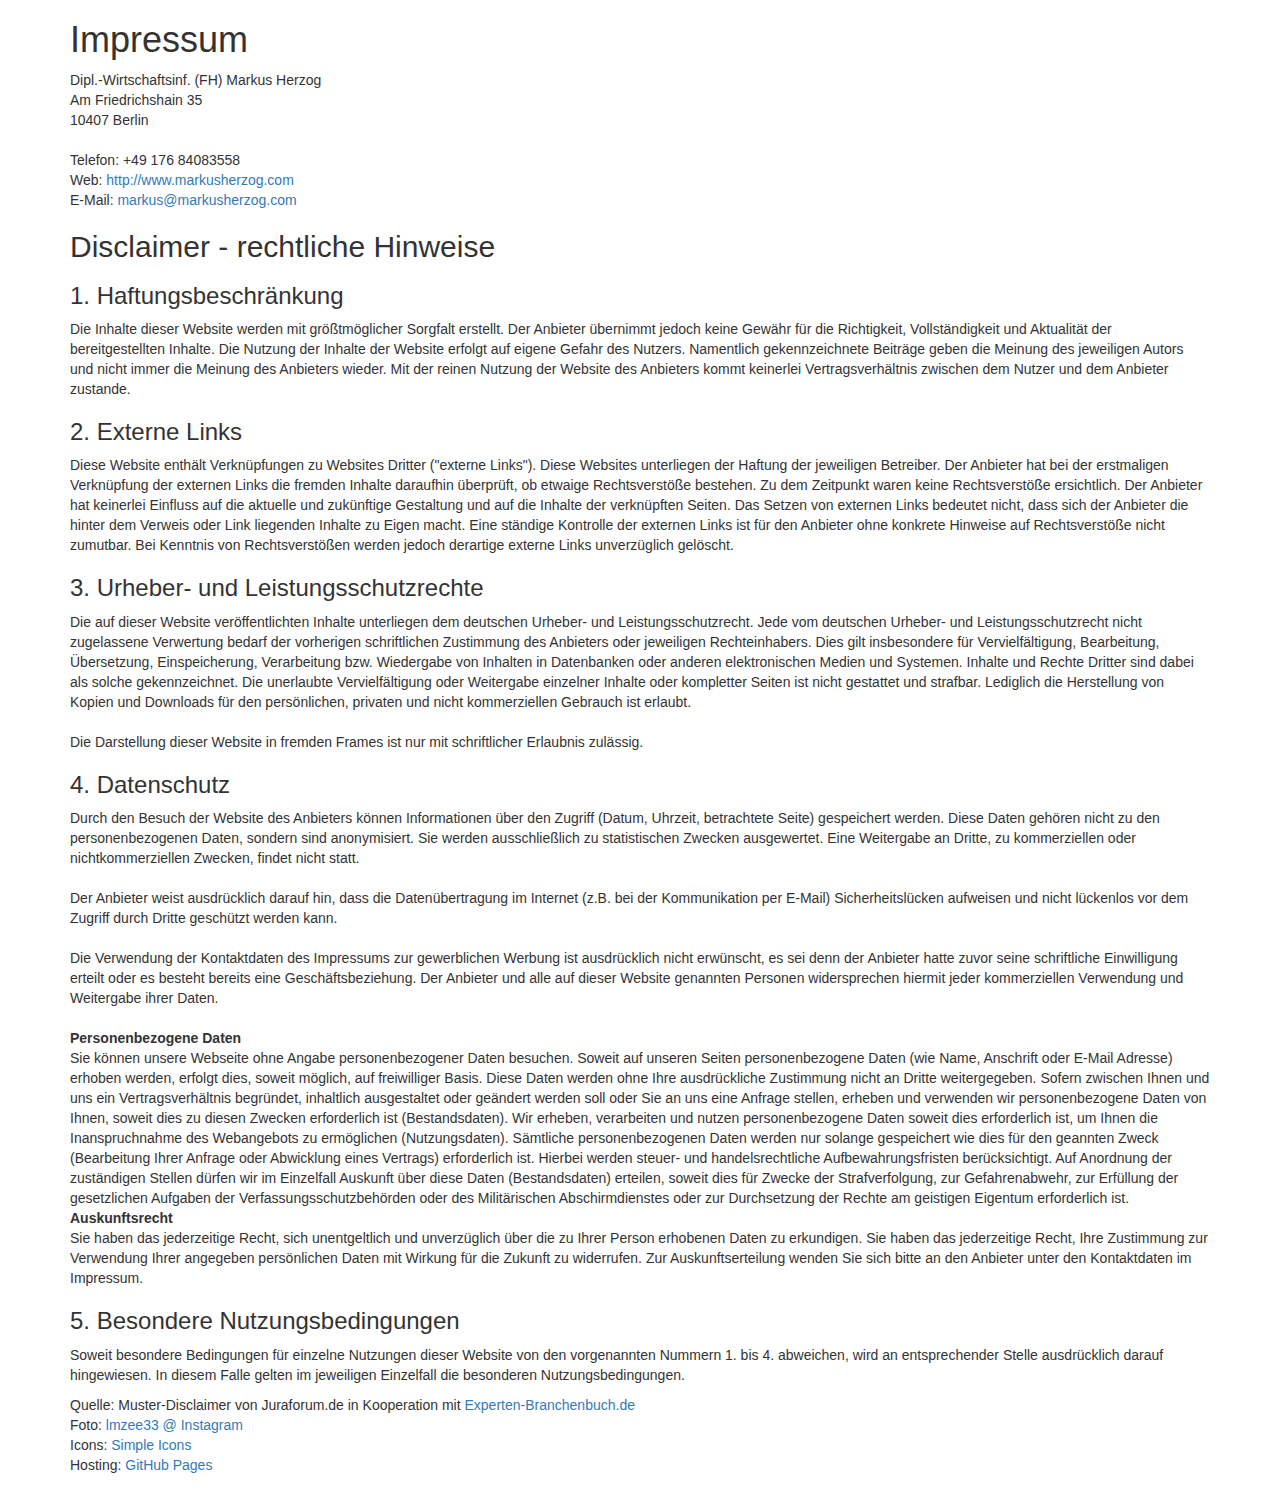
==== impressum/index.html @ 681e7101 "close tags properly, noindex impressum" ====
<!DOCTYPE html>
<html lang="de">
    <head>
        <meta charset="utf-8" />
        <title>Java and Ruby Freelancer in Berlin / Impressum</title>
        <link rel="stylesheet" href="http://maxcdn.bootstrapcdn.com/bootstrap/3.2.0/css/bootstrap.min.css" />
        <link rel="stylesheet" href="stylesheet.css" />
        <link rel="canonical" href="http://www.markusherzog.com/impressum.html" />
        <link rel="icon" href="favicon.ico" />
        <meta name="robots" content="noindex" />
    </head>
    <body>
        <div id="main" class="container">
            <h1>Impressum</h1>
            <address>
                Dipl.-Wirtschaftsinf. (FH) Markus Herzog</br>
                Am Friedrichshain 35<br>
                10407 Berlin<br/>
                <br/>
                Telefon: +49 176 84083558<br/>
                Web: <a href="http://www.markusherzog.com">http://www.markusherzog.com</a><br/>
                E-Mail: <a href="mailto:markus@markusherzog.com">markus@markusherzog.com</a><br/>
            </address>

            <h2>Disclaimer - rechtliche Hinweise</h2>
            <h3>1. Haftungsbeschränkung</h3>
            Die Inhalte dieser Website werden mit größtmöglicher Sorgfalt erstellt. Der Anbieter übernimmt jedoch keine Gewähr für die Richtigkeit, Vollständigkeit und Aktualität der bereitgestellten Inhalte. Die Nutzung der Inhalte der Website erfolgt auf eigene Gefahr des Nutzers. Namentlich gekennzeichnete Beiträge geben die Meinung des jeweiligen Autors und nicht immer die Meinung des Anbieters wieder. Mit der reinen Nutzung der Website des Anbieters kommt keinerlei Vertragsverhältnis zwischen dem Nutzer und dem Anbieter zustande.

            <h3>2. Externe Links</h3>
            Diese Website enthält Verknüpfungen zu Websites Dritter ("externe Links"). Diese Websites unterliegen der Haftung der jeweiligen Betreiber. Der Anbieter hat bei der erstmaligen Verknüpfung der externen Links die fremden Inhalte daraufhin überprüft, ob etwaige Rechtsverstöße bestehen. Zu dem Zeitpunkt waren keine Rechtsverstöße ersichtlich. Der Anbieter hat keinerlei Einfluss auf die aktuelle und zukünftige Gestaltung und auf die Inhalte der verknüpften Seiten. Das Setzen von externen Links bedeutet nicht, dass sich der Anbieter die hinter dem Verweis oder Link liegenden Inhalte zu Eigen macht. Eine ständige Kontrolle der externen Links ist für den Anbieter ohne konkrete Hinweise auf Rechtsverstöße nicht zumutbar. Bei Kenntnis von Rechtsverstößen werden jedoch derartige externe Links unverzüglich gelöscht.

            <h3>3. Urheber- und Leistungsschutzrechte</h3>
            Die auf dieser Website veröffentlichten Inhalte unterliegen dem deutschen Urheber- und Leistungsschutzrecht. Jede vom deutschen Urheber- und Leistungsschutzrecht nicht zugelassene Verwertung bedarf der vorherigen schriftlichen Zustimmung des Anbieters oder jeweiligen Rechteinhabers. Dies gilt insbesondere für Vervielfältigung, Bearbeitung, Übersetzung, Einspeicherung, Verarbeitung bzw. Wiedergabe von Inhalten in Datenbanken oder anderen elektronischen Medien und Systemen. Inhalte und Rechte Dritter sind dabei als solche gekennzeichnet. Die unerlaubte Vervielfältigung oder Weitergabe einzelner Inhalte oder kompletter Seiten ist nicht gestattet und strafbar. Lediglich die Herstellung von Kopien und Downloads für den persönlichen, privaten und nicht kommerziellen Gebrauch ist erlaubt.<br><br>Die Darstellung dieser Website in fremden Frames ist nur mit schriftlicher Erlaubnis zulässig.

            <h3>4. Datenschutz</h3>
            Durch den Besuch der Website des Anbieters können Informationen über den Zugriff (Datum, Uhrzeit, betrachtete Seite) gespeichert werden. Diese Daten gehören nicht zu den personenbezogenen Daten, sondern sind anonymisiert. Sie werden ausschließlich zu statistischen Zwecken ausgewertet. Eine Weitergabe an Dritte, zu kommerziellen oder nichtkommerziellen Zwecken, findet nicht statt.<br><br>Der Anbieter weist ausdrücklich darauf hin, dass die Datenübertragung im Internet (z.B. bei der Kommunikation per E-Mail) Sicherheitslücken aufweisen und nicht lückenlos vor dem Zugriff durch Dritte geschützt werden kann.<br><br>Die Verwendung der Kontaktdaten des Impressums zur gewerblichen Werbung ist ausdrücklich nicht erwünscht, es sei denn der Anbieter hatte zuvor seine schriftliche Einwilligung erteilt oder es besteht bereits eine Geschäftsbeziehung. Der Anbieter und alle auf dieser Website genannten Personen widersprechen hiermit jeder kommerziellen Verwendung und Weitergabe ihrer Daten.<br><br><strong>Personenbezogene Daten</strong><br>Sie können unsere Webseite ohne Angabe personenbezogener Daten besuchen. Soweit auf unseren Seiten personenbezogene Daten (wie Name, Anschrift oder E-Mail Adresse) erhoben werden, erfolgt dies, soweit möglich, auf freiwilliger Basis. Diese Daten werden ohne Ihre ausdrückliche Zustimmung nicht an Dritte weitergegeben. Sofern zwischen Ihnen und uns ein Vertragsverhältnis begründet, inhaltlich ausgestaltet oder geändert werden soll oder Sie an uns eine Anfrage stellen, erheben und verwenden wir personenbezogene Daten von Ihnen, soweit dies zu diesen Zwecken erforderlich ist (Bestandsdaten). Wir erheben, verarbeiten und nutzen personenbezogene Daten soweit dies erforderlich ist, um Ihnen die Inanspruchnahme des Webangebots zu ermöglichen (Nutzungsdaten). Sämtliche personenbezogenen Daten werden nur solange gespeichert wie dies für den geannten Zweck (Bearbeitung Ihrer Anfrage oder Abwicklung eines Vertrags) erforderlich ist. Hierbei werden steuer- und handelsrechtliche Aufbewahrungsfristen berücksichtigt. Auf Anordnung der zuständigen Stellen dürfen wir im Einzelfall Auskunft über diese Daten (Bestandsdaten) erteilen, soweit dies für Zwecke der Strafverfolgung, zur Gefahrenabwehr, zur Erfüllung der gesetzlichen Aufgaben der Verfassungsschutzbehörden oder des Militärischen Abschirmdienstes oder zur Durchsetzung der Rechte am geistigen Eigentum erforderlich ist.<p><strong>Auskunftsrecht</strong><br>Sie haben das jederzeitige Recht, sich unentgeltlich und unverzüglich über die zu Ihrer Person erhobenen Daten zu erkundigen. Sie haben das jederzeitige Recht, Ihre Zustimmung zur Verwendung Ihrer angegeben persönlichen Daten mit Wirkung für die Zukunft zu widerrufen. Zur Auskunftserteilung wenden Sie sich bitte an den Anbieter unter den Kontaktdaten im Impressum.</p>

            <h3>5. Besondere Nutzungsbedingungen</h3>
            <p>Soweit besondere Bedingungen für einzelne Nutzungen dieser Website von den vorgenannten Nummern 1. bis 4. abweichen, wird an entsprechender Stelle ausdrücklich darauf hingewiesen. In diesem Falle gelten im jeweiligen Einzelfall die besonderen Nutzungsbedingungen.</p>

            Quelle: Muster-Disclaimer von Juraforum.de in Kooperation mit <a href="http://www.experten-branchenbuch.de" title="Rechtsanwälte">Experten-Branchenbuch.de</a><br/>
            Foto: <a href="http://instagram.com/lmzee33" target="_blank">lmzee33 @ Instagram</a><br/>
            Icons: <a href="http://simpleicons.org" target="_blank">Simple Icons</a><br/>
            Hosting: <a href="http://pages.github.com" target="_blank">GitHub Pages</a><br/>
            <br/>
        </div>
    </body>
</html>
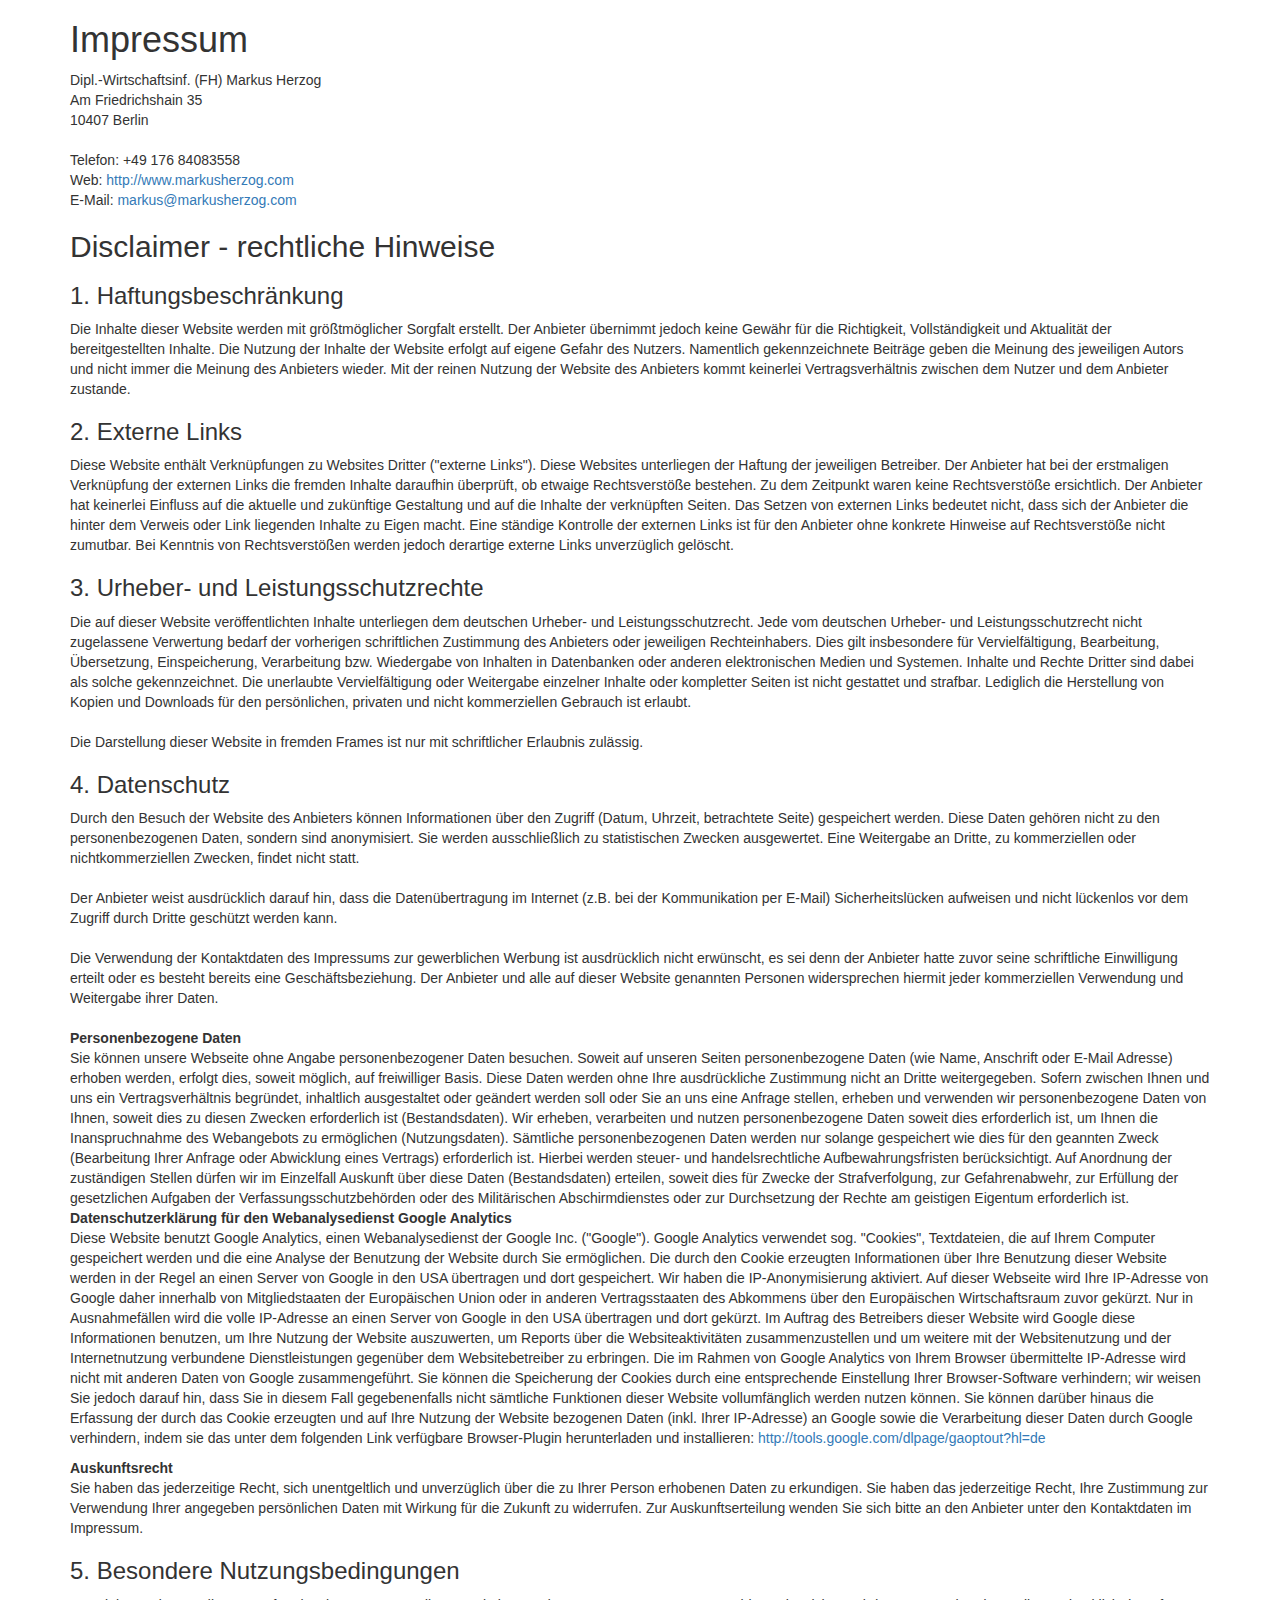
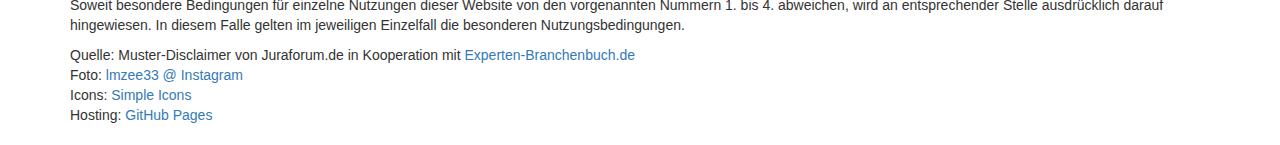
==== commit bf449bba: "add Google Analytics; add list of projects for downloading" ====
--- a/impressum/index.html
+++ b/impressum/index.html
@@ -1,13 +1,30 @@
 <!DOCTYPE html>
 <html lang="de">
     <head>
-        <meta charset="utf-8" />
+        <meta charset="utf-8">
         <title>Java and Ruby Freelancer in Berlin / Impressum</title>
-        <link rel="stylesheet" href="http://maxcdn.bootstrapcdn.com/bootstrap/3.2.0/css/bootstrap.min.css" />
-        <link rel="stylesheet" href="stylesheet.css" />
+        <link rel="stylesheet" href="http://maxcdn.bootstrapcdn.com/bootstrap/3.2.0/css/bootstrap.min.css">
+        <link rel="stylesheet" href="stylesheet.css">
         <link rel="canonical" href="http://www.markusherzog.com/impressum.html" />
-        <link rel="icon" href="favicon.ico" />
-        <meta name="robots" content="noindex" />
+        <link rel="icon" href="favicon.ico">
+        <script>
+            (function(i,s,o,g,r,a,m){i['GoogleAnalyticsObject']=r;i[r]=i[r]||function(){
+            (i[r].q=i[r].q||[]).push(arguments)},i[r].l=1*new Date();a=s.createElement(o),
+            m=s.getElementsByTagName(o)[0];a.async=1;a.src=g;m.parentNode.insertBefore(a,m)
+            })(window,document,'script','//www.google-analytics.com/analytics.js','ga');
+
+            ga('create', 'UA-55647617-1', 'auto');
+            ga('send', 'pageview');
+        </script>
+        <script type="text/javascript">
+            var trackOutboundLink = function(url) {
+                ga('send', 'event', 'outbound', 'click', url, {'hitCallback':
+                    function () {
+                        document.location = url;
+                    }
+                });
+            }
+        </script>
     </head>
     <body>
         <div id="main" class="container">
@@ -19,7 +36,7 @@
                 <br/>
                 Telefon: +49 176 84083558<br/>
                 Web: <a href="http://www.markusherzog.com">http://www.markusherzog.com</a><br/>
-                E-Mail: <a href="mailto:markus@markusherzog.com">markus@markusherzog.com</a><br/>
+                E-Mail: <a href="mailto:markus@markusherzog.com" onclick="trackOutboundLink('mailto:markus@markusherzog.com'); return false;">markus@markusherzog.com</a><br/>
             </address>
 
             <h2>Disclaimer - rechtliche Hinweise</h2>
@@ -30,19 +47,33 @@
             Diese Website enthält Verknüpfungen zu Websites Dritter ("externe Links"). Diese Websites unterliegen der Haftung der jeweiligen Betreiber. Der Anbieter hat bei der erstmaligen Verknüpfung der externen Links die fremden Inhalte daraufhin überprüft, ob etwaige Rechtsverstöße bestehen. Zu dem Zeitpunkt waren keine Rechtsverstöße ersichtlich. Der Anbieter hat keinerlei Einfluss auf die aktuelle und zukünftige Gestaltung und auf die Inhalte der verknüpften Seiten. Das Setzen von externen Links bedeutet nicht, dass sich der Anbieter die hinter dem Verweis oder Link liegenden Inhalte zu Eigen macht. Eine ständige Kontrolle der externen Links ist für den Anbieter ohne konkrete Hinweise auf Rechtsverstöße nicht zumutbar. Bei Kenntnis von Rechtsverstößen werden jedoch derartige externe Links unverzüglich gelöscht.
 
             <h3>3. Urheber- und Leistungsschutzrechte</h3>
-            Die auf dieser Website veröffentlichten Inhalte unterliegen dem deutschen Urheber- und Leistungsschutzrecht. Jede vom deutschen Urheber- und Leistungsschutzrecht nicht zugelassene Verwertung bedarf der vorherigen schriftlichen Zustimmung des Anbieters oder jeweiligen Rechteinhabers. Dies gilt insbesondere für Vervielfältigung, Bearbeitung, Übersetzung, Einspeicherung, Verarbeitung bzw. Wiedergabe von Inhalten in Datenbanken oder anderen elektronischen Medien und Systemen. Inhalte und Rechte Dritter sind dabei als solche gekennzeichnet. Die unerlaubte Vervielfältigung oder Weitergabe einzelner Inhalte oder kompletter Seiten ist nicht gestattet und strafbar. Lediglich die Herstellung von Kopien und Downloads für den persönlichen, privaten und nicht kommerziellen Gebrauch ist erlaubt.<br><br>Die Darstellung dieser Website in fremden Frames ist nur mit schriftlicher Erlaubnis zulässig.
+            Die auf dieser Website veröffentlichten Inhalte unterliegen dem deutschen Urheber- und Leistungsschutzrecht. Jede vom deutschen Urheber- und Leistungsschutzrecht nicht zugelassene Verwertung bedarf der vorherigen schriftlichen Zustimmung des Anbieters oder jeweiligen Rechteinhabers. Dies gilt insbesondere für Vervielfältigung, Bearbeitung, Übersetzung, Einspeicherung, Verarbeitung bzw. Wiedergabe von Inhalten in Datenbanken oder anderen elektronischen Medien und Systemen. Inhalte und Rechte Dritter sind dabei als solche gekennzeichnet. Die unerlaubte Vervielfältigung oder Weitergabe einzelner Inhalte oder kompletter Seiten ist nicht gestattet und strafbar. Lediglich die Herstellung von Kopien und Downloads für den persönlichen, privaten und nicht kommerziellen Gebrauch ist erlaubt.<br><br>
+
+            Die Darstellung dieser Website in fremden Frames ist nur mit schriftlicher Erlaubnis zulässig.
 
             <h3>4. Datenschutz</h3>
-            Durch den Besuch der Website des Anbieters können Informationen über den Zugriff (Datum, Uhrzeit, betrachtete Seite) gespeichert werden. Diese Daten gehören nicht zu den personenbezogenen Daten, sondern sind anonymisiert. Sie werden ausschließlich zu statistischen Zwecken ausgewertet. Eine Weitergabe an Dritte, zu kommerziellen oder nichtkommerziellen Zwecken, findet nicht statt.<br><br>Der Anbieter weist ausdrücklich darauf hin, dass die Datenübertragung im Internet (z.B. bei der Kommunikation per E-Mail) Sicherheitslücken aufweisen und nicht lückenlos vor dem Zugriff durch Dritte geschützt werden kann.<br><br>Die Verwendung der Kontaktdaten des Impressums zur gewerblichen Werbung ist ausdrücklich nicht erwünscht, es sei denn der Anbieter hatte zuvor seine schriftliche Einwilligung erteilt oder es besteht bereits eine Geschäftsbeziehung. Der Anbieter und alle auf dieser Website genannten Personen widersprechen hiermit jeder kommerziellen Verwendung und Weitergabe ihrer Daten.<br><br><strong>Personenbezogene Daten</strong><br>Sie können unsere Webseite ohne Angabe personenbezogener Daten besuchen. Soweit auf unseren Seiten personenbezogene Daten (wie Name, Anschrift oder E-Mail Adresse) erhoben werden, erfolgt dies, soweit möglich, auf freiwilliger Basis. Diese Daten werden ohne Ihre ausdrückliche Zustimmung nicht an Dritte weitergegeben. Sofern zwischen Ihnen und uns ein Vertragsverhältnis begründet, inhaltlich ausgestaltet oder geändert werden soll oder Sie an uns eine Anfrage stellen, erheben und verwenden wir personenbezogene Daten von Ihnen, soweit dies zu diesen Zwecken erforderlich ist (Bestandsdaten). Wir erheben, verarbeiten und nutzen personenbezogene Daten soweit dies erforderlich ist, um Ihnen die Inanspruchnahme des Webangebots zu ermöglichen (Nutzungsdaten). Sämtliche personenbezogenen Daten werden nur solange gespeichert wie dies für den geannten Zweck (Bearbeitung Ihrer Anfrage oder Abwicklung eines Vertrags) erforderlich ist. Hierbei werden steuer- und handelsrechtliche Aufbewahrungsfristen berücksichtigt. Auf Anordnung der zuständigen Stellen dürfen wir im Einzelfall Auskunft über diese Daten (Bestandsdaten) erteilen, soweit dies für Zwecke der Strafverfolgung, zur Gefahrenabwehr, zur Erfüllung der gesetzlichen Aufgaben der Verfassungsschutzbehörden oder des Militärischen Abschirmdienstes oder zur Durchsetzung der Rechte am geistigen Eigentum erforderlich ist.<p><strong>Auskunftsrecht</strong><br>Sie haben das jederzeitige Recht, sich unentgeltlich und unverzüglich über die zu Ihrer Person erhobenen Daten zu erkundigen. Sie haben das jederzeitige Recht, Ihre Zustimmung zur Verwendung Ihrer angegeben persönlichen Daten mit Wirkung für die Zukunft zu widerrufen. Zur Auskunftserteilung wenden Sie sich bitte an den Anbieter unter den Kontaktdaten im Impressum.</p>
+            Durch den Besuch der Website des Anbieters können Informationen über den Zugriff (Datum, Uhrzeit, betrachtete Seite) gespeichert werden. Diese Daten gehören nicht zu den personenbezogenen Daten, sondern sind anonymisiert. Sie werden ausschließlich zu statistischen Zwecken ausgewertet. Eine Weitergabe an Dritte, zu kommerziellen oder nichtkommerziellen Zwecken, findet nicht statt.<br><br>
+
+            Der Anbieter weist ausdrücklich darauf hin, dass die Datenübertragung im Internet (z.B. bei der Kommunikation per E-Mail) Sicherheitslücken aufweisen und nicht lückenlos vor dem Zugriff durch Dritte geschützt werden kann.<br><br>
+
+            Die Verwendung der Kontaktdaten des Impressums zur gewerblichen Werbung ist ausdrücklich nicht erwünscht, es sei denn der Anbieter hatte zuvor seine schriftliche Einwilligung erteilt oder es besteht bereits eine Geschäftsbeziehung. Der Anbieter und alle auf dieser Website genannten Personen widersprechen hiermit jeder kommerziellen Verwendung und Weitergabe ihrer Daten.<br><br>
+            <strong>Personenbezogene Daten</strong><br>
+            Sie können unsere Webseite ohne Angabe personenbezogener Daten besuchen. Soweit auf unseren Seiten personenbezogene Daten (wie Name, Anschrift oder E-Mail Adresse) erhoben werden, erfolgt dies, soweit möglich, auf freiwilliger Basis. Diese Daten werden ohne Ihre ausdrückliche Zustimmung nicht an Dritte weitergegeben. Sofern zwischen Ihnen und uns ein Vertragsverhältnis begründet, inhaltlich ausgestaltet oder geändert werden soll oder Sie an uns eine Anfrage stellen, erheben und verwenden wir personenbezogene Daten von Ihnen, soweit dies zu diesen Zwecken erforderlich ist (Bestandsdaten). Wir erheben, verarbeiten und nutzen personenbezogene Daten soweit dies erforderlich ist, um Ihnen die Inanspruchnahme des Webangebots zu ermöglichen (Nutzungsdaten). Sämtliche personenbezogenen Daten werden nur solange gespeichert wie dies für den geannten Zweck (Bearbeitung Ihrer Anfrage oder Abwicklung eines Vertrags) erforderlich ist. Hierbei werden steuer- und handelsrechtliche Aufbewahrungsfristen berücksichtigt. Auf Anordnung der zuständigen Stellen dürfen wir im Einzelfall Auskunft über diese Daten (Bestandsdaten) erteilen, soweit dies für Zwecke der Strafverfolgung, zur Gefahrenabwehr, zur Erfüllung der gesetzlichen Aufgaben der Verfassungsschutzbehörden oder des Militärischen Abschirmdienstes oder zur Durchsetzung der Rechte am geistigen Eigentum erforderlich ist.
+
+            <p><strong>Datenschutzerklärung für den Webanalysedienst Google Analytics</strong><br>
+            Diese Website benutzt Google Analytics, einen Webanalysedienst der Google Inc. ("Google"). Google Analytics verwendet sog. "Cookies", Textdateien, die auf Ihrem Computer gespeichert werden und die eine Analyse der Benutzung der Website durch Sie ermöglichen. Die durch den Cookie erzeugten Informationen über Ihre Benutzung dieser Website werden in der Regel an einen Server von Google in den USA übertragen und dort gespeichert. Wir haben die IP-Anonymisierung aktiviert. Auf dieser Webseite wird Ihre IP-Adresse von Google daher innerhalb von Mitgliedstaaten der Europäischen Union oder in anderen Vertragsstaaten des Abkommens über den Europäischen Wirtschaftsraum zuvor gekürzt. Nur in Ausnahmefällen wird die volle IP-Adresse an einen Server von Google in den USA übertragen und dort gekürzt. Im Auftrag des Betreibers dieser Website wird Google diese Informationen benutzen, um Ihre Nutzung der Website auszuwerten, um Reports über die Websiteaktivitäten zusammenzustellen und um weitere mit der Websitenutzung und der Internetnutzung verbundene Dienstleistungen gegenüber dem Websitebetreiber zu erbringen. Die im Rahmen von Google Analytics von Ihrem Browser übermittelte IP-Adresse wird nicht mit anderen Daten von Google zusammengeführt. Sie können die Speicherung der Cookies durch eine entsprechende Einstellung Ihrer Browser-Software verhindern; wir weisen Sie jedoch darauf hin, dass Sie in diesem Fall gegebenenfalls nicht sämtliche Funktionen dieser Website vollumfänglich werden nutzen können. Sie können darüber hinaus die Erfassung der durch das Cookie erzeugten und auf Ihre Nutzung der Website bezogenen Daten (inkl. Ihrer IP-Adresse) an Google sowie die Verarbeitung dieser Daten durch Google verhindern, indem sie das unter dem folgenden Link verfügbare Browser-Plugin herunterladen und installieren: <a href="http://tools.google.com/dlpage/gaoptout?hl=de" rel="nofollow" onclick="trackOutboundLink('http://tools.google.com/dlpage/gaoptout?hl=de'); return false;">http://tools.google.com/dlpage/gaoptout?hl=de</a></p>
+
+            <p><strong>Auskunftsrecht</strong><br>
+            Sie haben das jederzeitige Recht, sich unentgeltlich und unverzüglich über die zu Ihrer Person erhobenen Daten zu erkundigen. Sie haben das jederzeitige Recht, Ihre Zustimmung zur Verwendung Ihrer angegeben persönlichen Daten mit Wirkung für die Zukunft zu widerrufen. Zur Auskunftserteilung wenden Sie sich bitte an den Anbieter unter den Kontaktdaten im Impressum.</p>
 
             <h3>5. Besondere Nutzungsbedingungen</h3>
             <p>Soweit besondere Bedingungen für einzelne Nutzungen dieser Website von den vorgenannten Nummern 1. bis 4. abweichen, wird an entsprechender Stelle ausdrücklich darauf hingewiesen. In diesem Falle gelten im jeweiligen Einzelfall die besonderen Nutzungsbedingungen.</p>
 
-            Quelle: Muster-Disclaimer von Juraforum.de in Kooperation mit <a href="http://www.experten-branchenbuch.de" title="Rechtsanwälte">Experten-Branchenbuch.de</a><br/>
-            Foto: <a href="http://instagram.com/lmzee33" target="_blank">lmzee33 @ Instagram</a><br/>
-            Icons: <a href="http://simpleicons.org" target="_blank">Simple Icons</a><br/>
-            Hosting: <a href="http://pages.github.com" target="_blank">GitHub Pages</a><br/>
+            Quelle: Muster-Disclaimer von Juraforum.de in Kooperation mit <a href="http://www.experten-branchenbuch.de" title="Rechtsanwälte" onclick="trackOutboundLink('http://www.experten-branchenbuch.de'); return false;">Experten-Branchenbuch.de</a><br/>
+            Foto: <a href="http://instagram.com/lmzee33" target="_blank" onclick="trackOutboundLink('http://instagram.com/lmzee33'); return false;">lmzee33 @ Instagram</a><br/>
+            Icons: <a href="http://simpleicons.org" target="_blank" onclick="trackOutboundLink('http://simpleicons.org'); return false;">Simple Icons</a><br/>
+            Hosting: <a href="http://pages.github.com" target="_blank" onclick="trackOutboundLink('http://pages.github.com'); return false;">GitHub Pages</a><br/>
             <br/>
         </div>
     </body>
-</html>
+</html>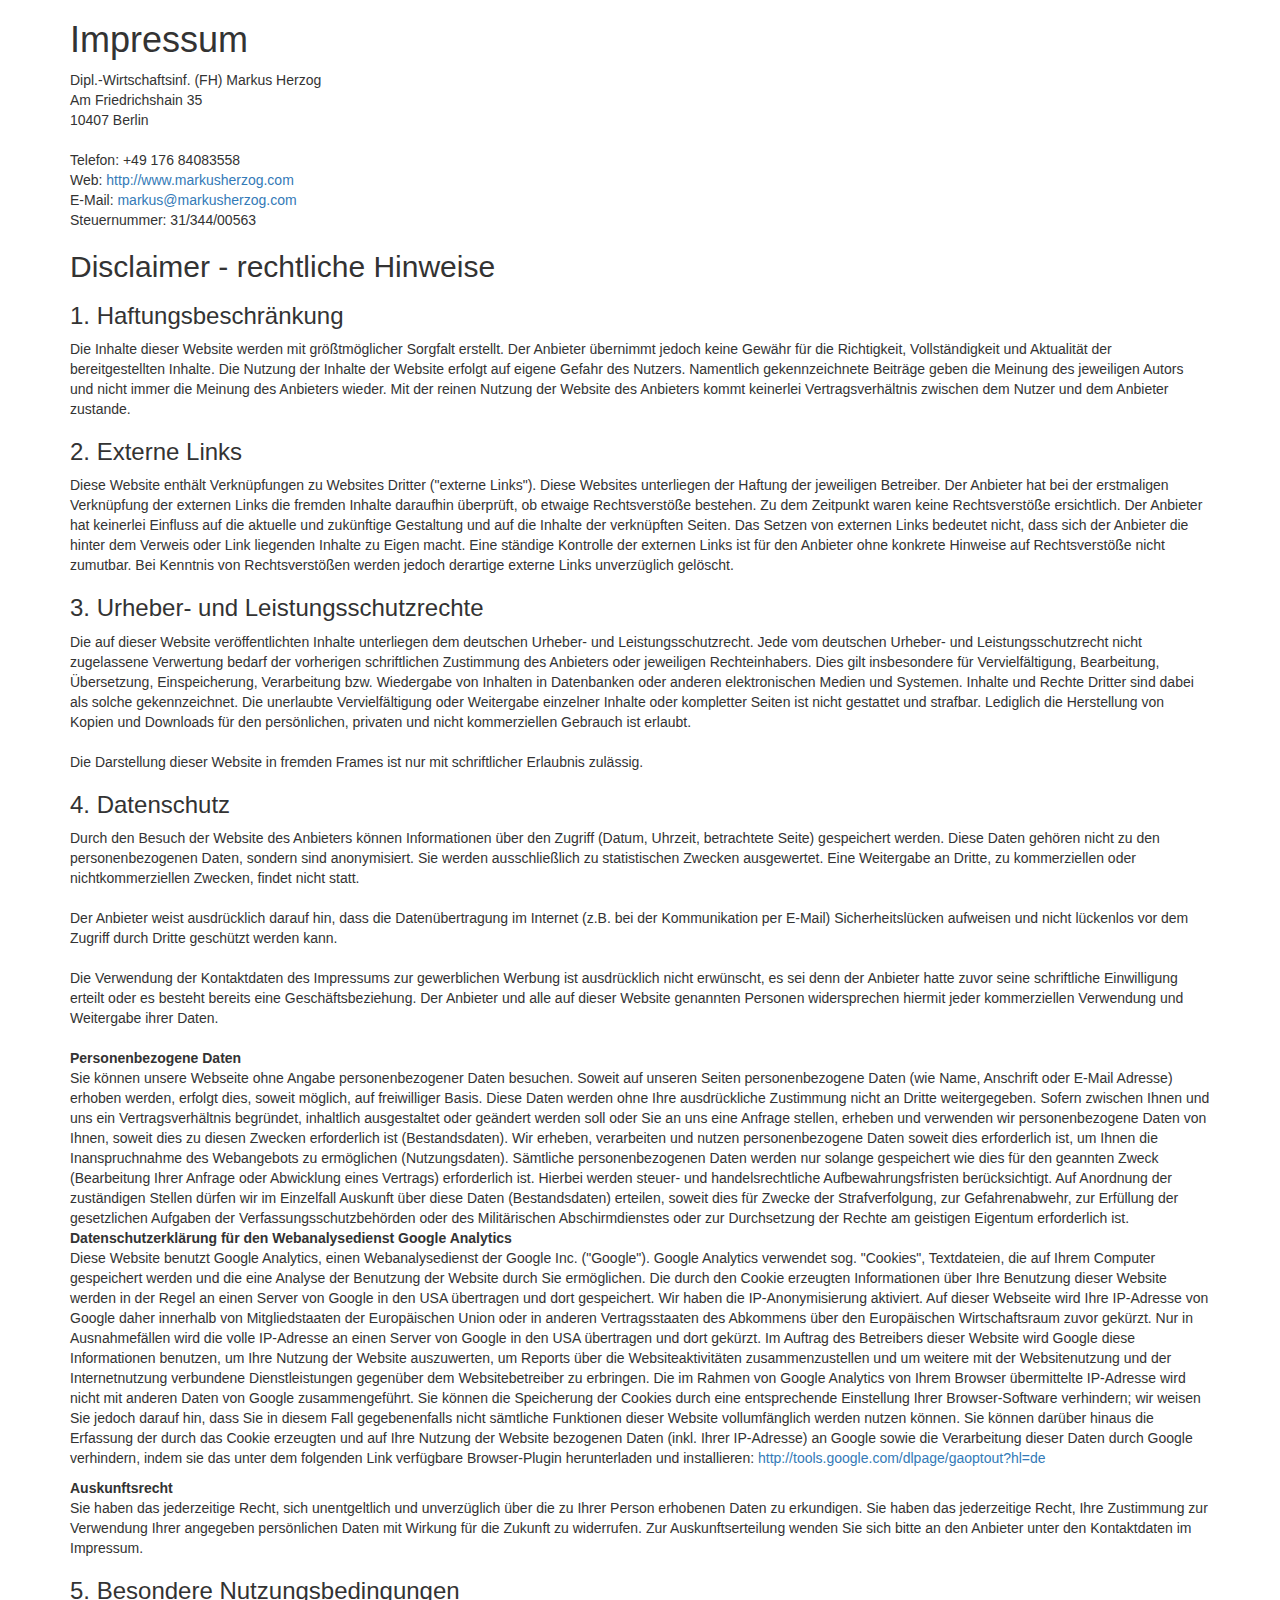
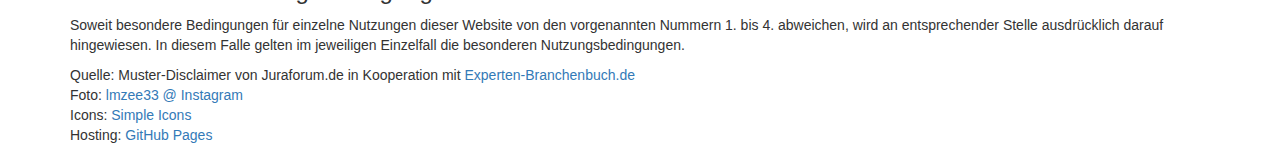
==== commit 3160db02: "add my steuernummer" ====
--- a/impressum/index.html
+++ b/impressum/index.html
@@ -1,11 +1,12 @@
 <!DOCTYPE html>
 <html lang="de">
     <head>
-        <meta charset="utf-8">
+        <meta charset="utf-8" />
         <title>Java and Ruby Freelancer in Berlin / Impressum</title>
-        <link rel="stylesheet" href="http://maxcdn.bootstrapcdn.com/bootstrap/3.2.0/css/bootstrap.min.css">
-        <link rel="stylesheet" href="stylesheet.css">
+        <link rel="stylesheet" href="http://maxcdn.bootstrapcdn.com/bootstrap/3.2.0/css/bootstrap.min.css" />
+        <link rel="stylesheet" href="stylesheet.css" />
         <link rel="canonical" href="http://www.markusherzog.com/impressum.html" />
+        <meta name="robots" content="noindex" />
         <link rel="icon" href="favicon.ico">
         <script>
             (function(i,s,o,g,r,a,m){i['GoogleAnalyticsObject']=r;i[r]=i[r]||function(){
@@ -37,6 +38,7 @@
                 Telefon: +49 176 84083558<br/>
                 Web: <a href="http://www.markusherzog.com">http://www.markusherzog.com</a><br/>
                 E-Mail: <a href="mailto:markus@markusherzog.com" onclick="trackOutboundLink('mailto:markus@markusherzog.com'); return false;">markus@markusherzog.com</a><br/>
+                Steuernummer: 31/344/00563</br>
             </address>
 
             <h2>Disclaimer - rechtliche Hinweise</h2>
@@ -76,4 +78,4 @@
             <br/>
         </div>
     </body>
-</html>+</html>
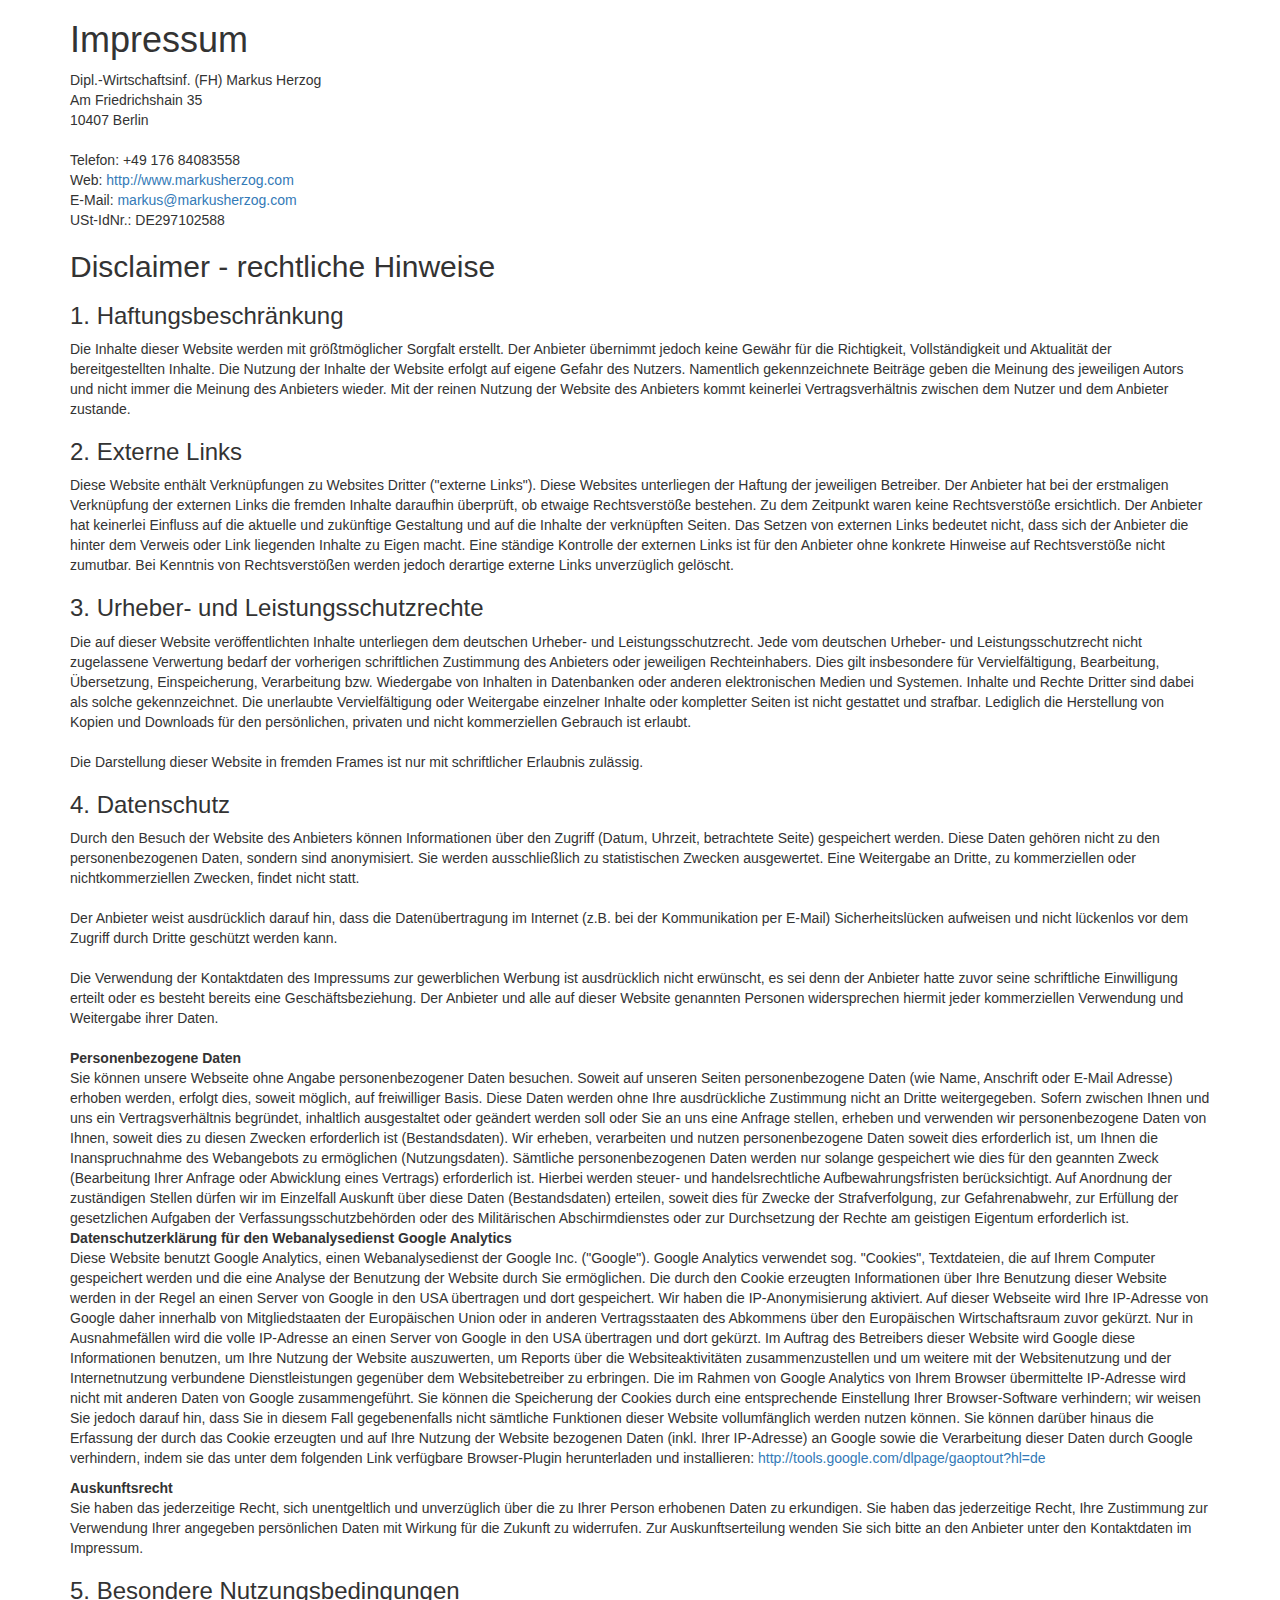
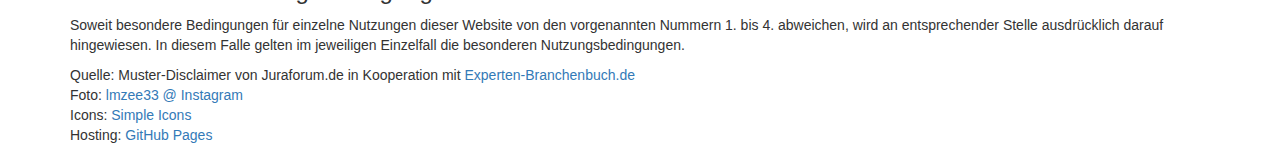
==== commit 50daa691: "UStr.Id anstatt Steuernummer" ====
--- a/impressum/index.html
+++ b/impressum/index.html
@@ -38,7 +38,7 @@
                 Telefon: +49 176 84083558<br/>
                 Web: <a href="http://www.markusherzog.com">http://www.markusherzog.com</a><br/>
                 E-Mail: <a href="mailto:markus@markusherzog.com" onclick="trackOutboundLink('mailto:markus@markusherzog.com'); return false;">markus@markusherzog.com</a><br/>
-                Steuernummer: 31/344/00563</br>
+                USt-IdNr.: DE297102588</br>
             </address>
 
             <h2>Disclaimer - rechtliche Hinweise</h2>
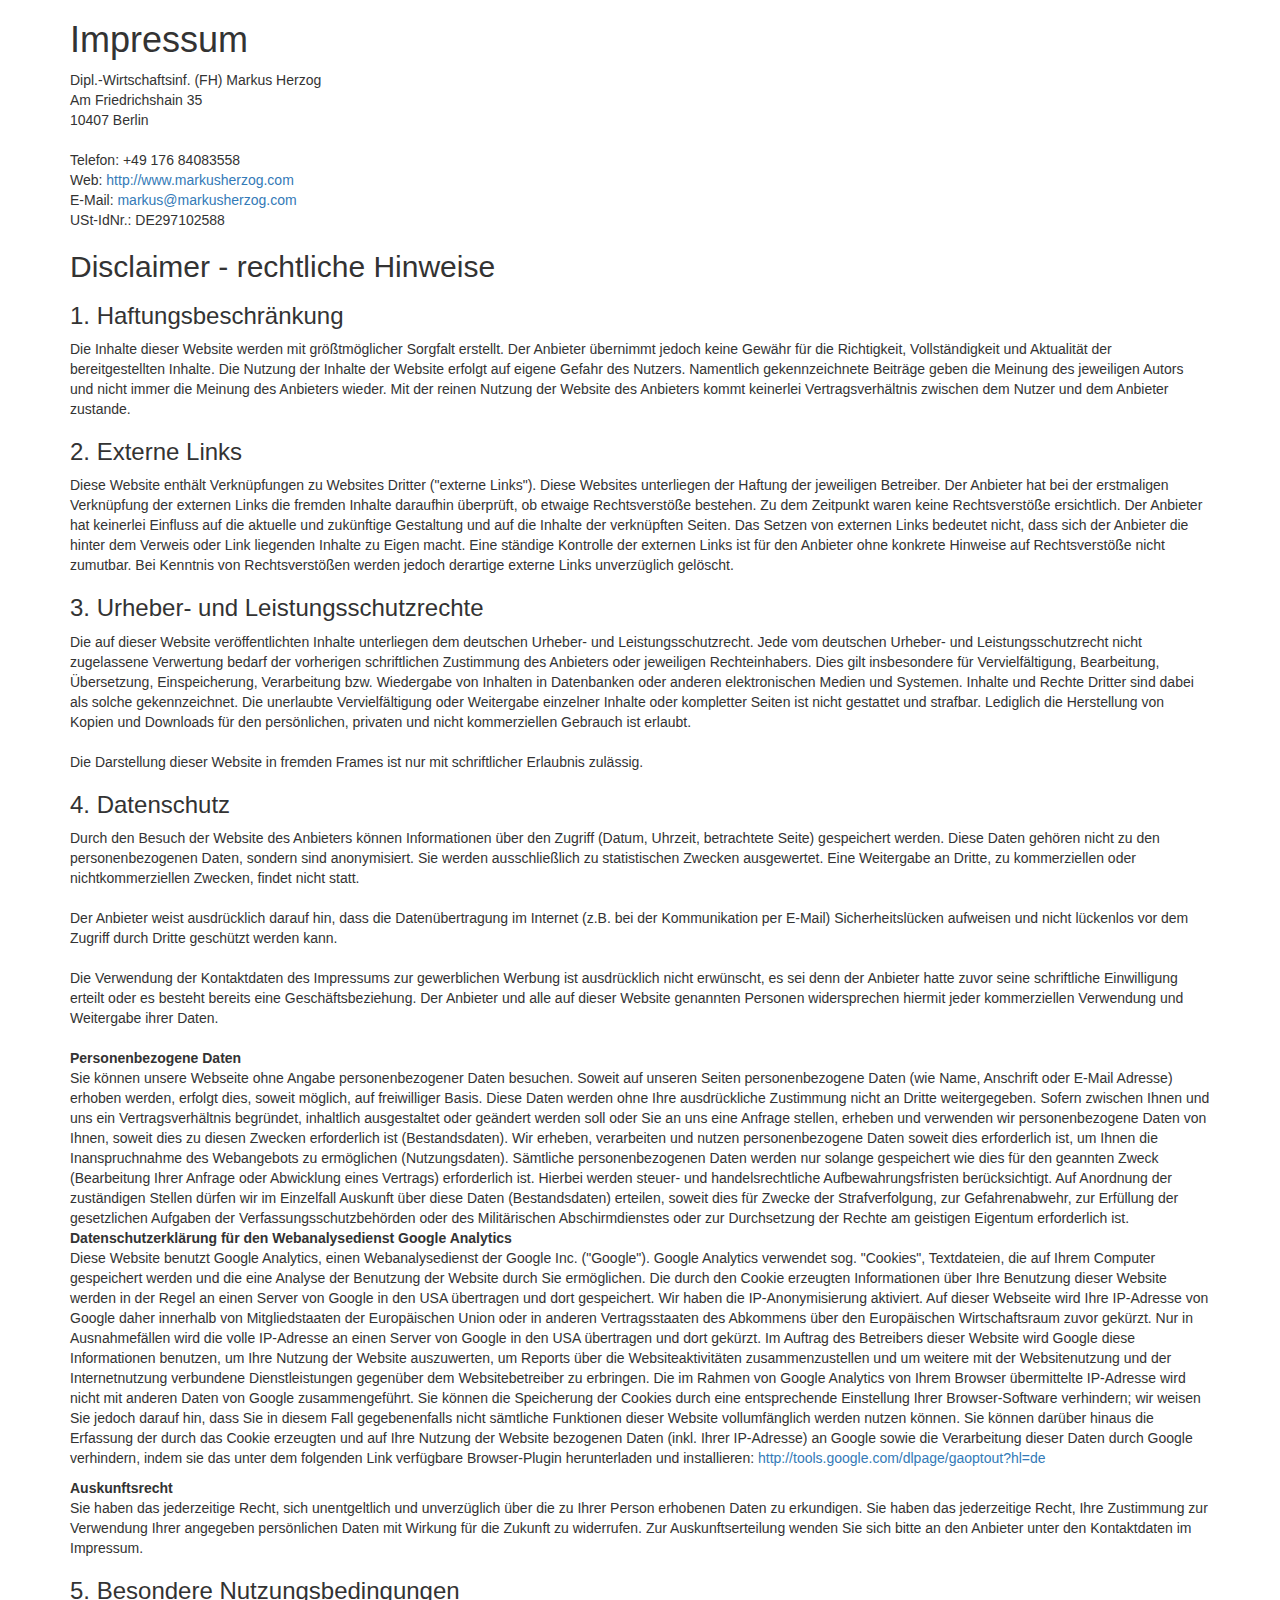
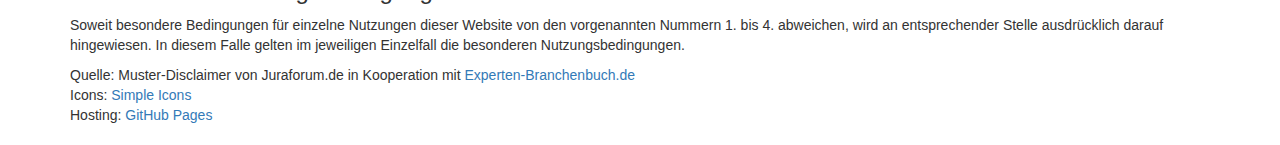
==== commit 56468261: "no outline for active links" ====
--- a/impressum/index.html
+++ b/impressum/index.html
@@ -72,7 +72,6 @@
             <p>Soweit besondere Bedingungen für einzelne Nutzungen dieser Website von den vorgenannten Nummern 1. bis 4. abweichen, wird an entsprechender Stelle ausdrücklich darauf hingewiesen. In diesem Falle gelten im jeweiligen Einzelfall die besonderen Nutzungsbedingungen.</p>
 
             Quelle: Muster-Disclaimer von Juraforum.de in Kooperation mit <a href="http://www.experten-branchenbuch.de" title="Rechtsanwälte" onclick="trackOutboundLink('http://www.experten-branchenbuch.de'); return false;">Experten-Branchenbuch.de</a><br/>
-            Foto: <a href="http://instagram.com/lmzee33" target="_blank" onclick="trackOutboundLink('http://instagram.com/lmzee33'); return false;">lmzee33 @ Instagram</a><br/>
             Icons: <a href="http://simpleicons.org" target="_blank" onclick="trackOutboundLink('http://simpleicons.org'); return false;">Simple Icons</a><br/>
             Hosting: <a href="http://pages.github.com" target="_blank" onclick="trackOutboundLink('http://pages.github.com'); return false;">GitHub Pages</a><br/>
             <br/>
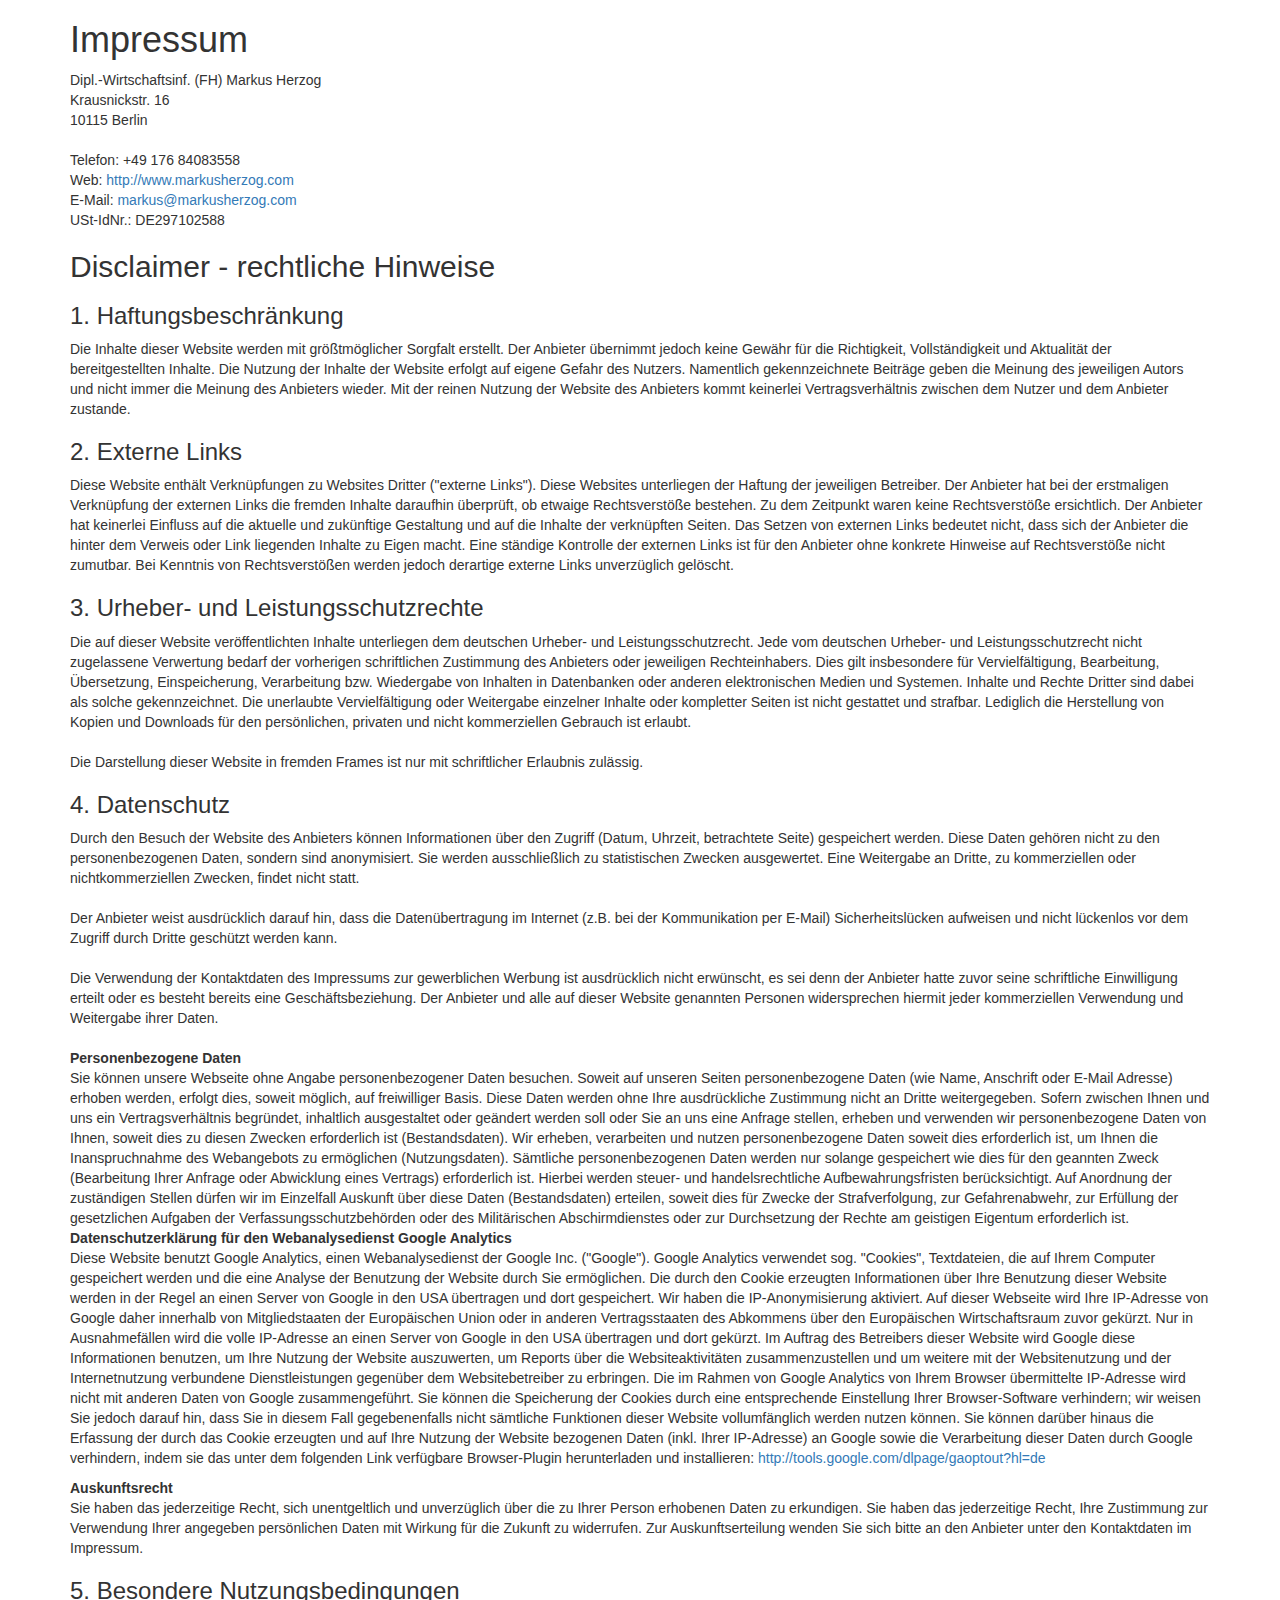
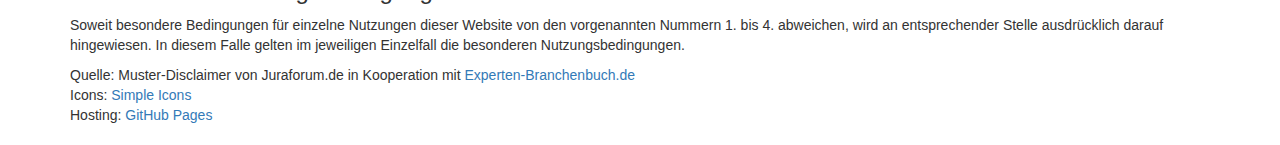
==== commit 3ec58b53: "Neue Adresse" ====
--- a/impressum/index.html
+++ b/impressum/index.html
@@ -32,8 +32,8 @@
             <h1>Impressum</h1>
             <address>
                 Dipl.-Wirtschaftsinf. (FH) Markus Herzog</br>
-                Am Friedrichshain 35<br>
-                10407 Berlin<br/>
+                Krausnickstr. 16<br>
+                10115 Berlin<br/>
                 <br/>
                 Telefon: +49 176 84083558<br/>
                 Web: <a href="http://www.markusherzog.com">http://www.markusherzog.com</a><br/>
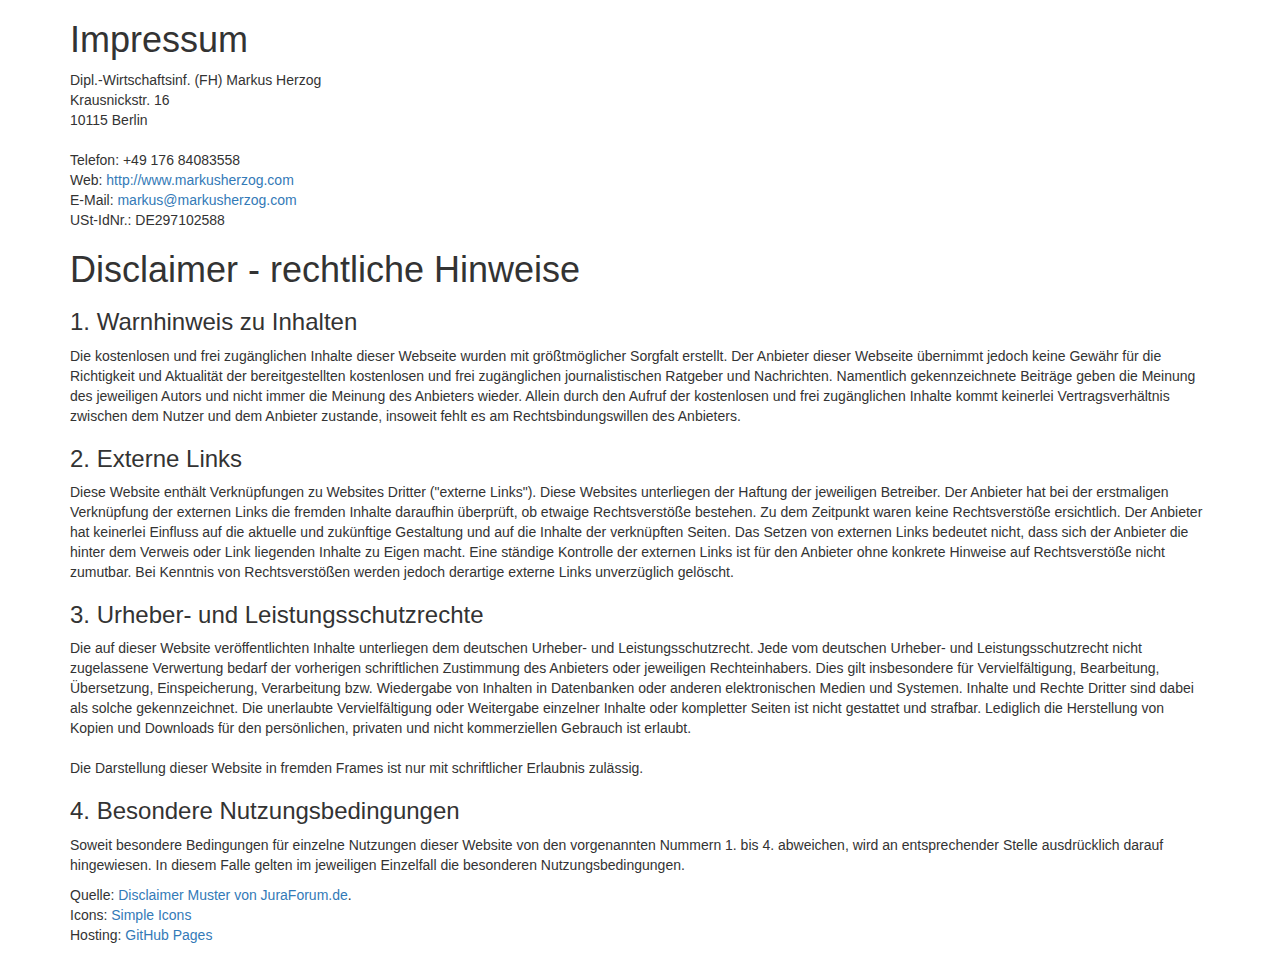
==== commit 94ce83a9: "Update disclaimer" ====
--- a/impressum/index.html
+++ b/impressum/index.html
@@ -4,28 +4,9 @@
         <meta charset="utf-8" />
         <title>Java and Ruby Freelancer in Berlin / Impressum</title>
         <link rel="stylesheet" href="http://maxcdn.bootstrapcdn.com/bootstrap/3.2.0/css/bootstrap.min.css" />
-        <link rel="stylesheet" href="stylesheet.css" />
         <link rel="canonical" href="http://www.markusherzog.com/impressum.html" />
         <meta name="robots" content="noindex" />
         <link rel="icon" href="favicon.ico">
-        <script>
-            (function(i,s,o,g,r,a,m){i['GoogleAnalyticsObject']=r;i[r]=i[r]||function(){
-            (i[r].q=i[r].q||[]).push(arguments)},i[r].l=1*new Date();a=s.createElement(o),
-            m=s.getElementsByTagName(o)[0];a.async=1;a.src=g;m.parentNode.insertBefore(a,m)
-            })(window,document,'script','//www.google-analytics.com/analytics.js','ga');
-
-            ga('create', 'UA-55647617-1', 'auto');
-            ga('send', 'pageview');
-        </script>
-        <script type="text/javascript">
-            var trackOutboundLink = function(url) {
-                ga('send', 'event', 'outbound', 'click', url, {'hitCallback':
-                    function () {
-                        document.location = url;
-                    }
-                });
-            }
-        </script>
     </head>
     <body>
         <div id="main" class="container">
@@ -37,43 +18,27 @@
                 <br/>
                 Telefon: +49 176 84083558<br/>
                 Web: <a href="http://www.markusherzog.com">http://www.markusherzog.com</a><br/>
-                E-Mail: <a href="mailto:markus@markusherzog.com" onclick="trackOutboundLink('mailto:markus@markusherzog.com'); return false;">markus@markusherzog.com</a><br/>
+                E-Mail: <a href="mailto:markus@markusherzog.com">markus@markusherzog.com</a><br/>
                 USt-IdNr.: DE297102588</br>
             </address>
 
-            <h2>Disclaimer - rechtliche Hinweise</h2>
-            <h3>1. Haftungsbeschränkung</h3>
-            Die Inhalte dieser Website werden mit größtmöglicher Sorgfalt erstellt. Der Anbieter übernimmt jedoch keine Gewähr für die Richtigkeit, Vollständigkeit und Aktualität der bereitgestellten Inhalte. Die Nutzung der Inhalte der Website erfolgt auf eigene Gefahr des Nutzers. Namentlich gekennzeichnete Beiträge geben die Meinung des jeweiligen Autors und nicht immer die Meinung des Anbieters wieder. Mit der reinen Nutzung der Website des Anbieters kommt keinerlei Vertragsverhältnis zwischen dem Nutzer und dem Anbieter zustande.
+            <h1>Disclaimer - rechtliche Hinweise</h1>
+            <h3>1. Warnhinweis zu Inhalten</h3>
+            Die kostenlosen und frei zugänglichen Inhalte dieser Webseite wurden mit größtmöglicher Sorgfalt erstellt. Der Anbieter dieser Webseite übernimmt jedoch keine Gewähr für die Richtigkeit und Aktualität der bereitgestellten kostenlosen und frei zugänglichen journalistischen Ratgeber und Nachrichten. Namentlich gekennzeichnete Beiträge geben die Meinung des jeweiligen Autors und nicht immer die Meinung des Anbieters wieder. Allein durch den Aufruf der kostenlosen und frei zugänglichen Inhalte kommt keinerlei Vertragsverhältnis zwischen dem Nutzer und dem Anbieter zustande, insoweit fehlt es am Rechtsbindungswillen des Anbieters.
 
             <h3>2. Externe Links</h3>
             Diese Website enthält Verknüpfungen zu Websites Dritter ("externe Links"). Diese Websites unterliegen der Haftung der jeweiligen Betreiber. Der Anbieter hat bei der erstmaligen Verknüpfung der externen Links die fremden Inhalte daraufhin überprüft, ob etwaige Rechtsverstöße bestehen. Zu dem Zeitpunkt waren keine Rechtsverstöße ersichtlich. Der Anbieter hat keinerlei Einfluss auf die aktuelle und zukünftige Gestaltung und auf die Inhalte der verknüpften Seiten. Das Setzen von externen Links bedeutet nicht, dass sich der Anbieter die hinter dem Verweis oder Link liegenden Inhalte zu Eigen macht. Eine ständige Kontrolle der externen Links ist für den Anbieter ohne konkrete Hinweise auf Rechtsverstöße nicht zumutbar. Bei Kenntnis von Rechtsverstößen werden jedoch derartige externe Links unverzüglich gelöscht.
 
             <h3>3. Urheber- und Leistungsschutzrechte</h3>
-            Die auf dieser Website veröffentlichten Inhalte unterliegen dem deutschen Urheber- und Leistungsschutzrecht. Jede vom deutschen Urheber- und Leistungsschutzrecht nicht zugelassene Verwertung bedarf der vorherigen schriftlichen Zustimmung des Anbieters oder jeweiligen Rechteinhabers. Dies gilt insbesondere für Vervielfältigung, Bearbeitung, Übersetzung, Einspeicherung, Verarbeitung bzw. Wiedergabe von Inhalten in Datenbanken oder anderen elektronischen Medien und Systemen. Inhalte und Rechte Dritter sind dabei als solche gekennzeichnet. Die unerlaubte Vervielfältigung oder Weitergabe einzelner Inhalte oder kompletter Seiten ist nicht gestattet und strafbar. Lediglich die Herstellung von Kopien und Downloads für den persönlichen, privaten und nicht kommerziellen Gebrauch ist erlaubt.<br><br>
-
+            Die auf dieser Website veröffentlichten Inhalte unterliegen dem deutschen Urheber- und Leistungsschutzrecht. Jede vom deutschen Urheber- und Leistungsschutzrecht nicht zugelassene Verwertung bedarf der vorherigen schriftlichen Zustimmung des Anbieters oder jeweiligen Rechteinhabers. Dies gilt insbesondere für Vervielfältigung, Bearbeitung, Übersetzung, Einspeicherung, Verarbeitung bzw. Wiedergabe von Inhalten in Datenbanken oder anderen elektronischen Medien und Systemen. Inhalte und Rechte Dritter sind dabei als solche gekennzeichnet. Die unerlaubte Vervielfältigung oder Weitergabe einzelner Inhalte oder kompletter Seiten ist nicht gestattet und strafbar. Lediglich die Herstellung von Kopien und Downloads für den persönlichen, privaten und nicht kommerziellen Gebrauch ist erlaubt.
+            <br><br>
             Die Darstellung dieser Website in fremden Frames ist nur mit schriftlicher Erlaubnis zulässig.
-
-            <h3>4. Datenschutz</h3>
-            Durch den Besuch der Website des Anbieters können Informationen über den Zugriff (Datum, Uhrzeit, betrachtete Seite) gespeichert werden. Diese Daten gehören nicht zu den personenbezogenen Daten, sondern sind anonymisiert. Sie werden ausschließlich zu statistischen Zwecken ausgewertet. Eine Weitergabe an Dritte, zu kommerziellen oder nichtkommerziellen Zwecken, findet nicht statt.<br><br>
-
-            Der Anbieter weist ausdrücklich darauf hin, dass die Datenübertragung im Internet (z.B. bei der Kommunikation per E-Mail) Sicherheitslücken aufweisen und nicht lückenlos vor dem Zugriff durch Dritte geschützt werden kann.<br><br>
-
-            Die Verwendung der Kontaktdaten des Impressums zur gewerblichen Werbung ist ausdrücklich nicht erwünscht, es sei denn der Anbieter hatte zuvor seine schriftliche Einwilligung erteilt oder es besteht bereits eine Geschäftsbeziehung. Der Anbieter und alle auf dieser Website genannten Personen widersprechen hiermit jeder kommerziellen Verwendung und Weitergabe ihrer Daten.<br><br>
-            <strong>Personenbezogene Daten</strong><br>
-            Sie können unsere Webseite ohne Angabe personenbezogener Daten besuchen. Soweit auf unseren Seiten personenbezogene Daten (wie Name, Anschrift oder E-Mail Adresse) erhoben werden, erfolgt dies, soweit möglich, auf freiwilliger Basis. Diese Daten werden ohne Ihre ausdrückliche Zustimmung nicht an Dritte weitergegeben. Sofern zwischen Ihnen und uns ein Vertragsverhältnis begründet, inhaltlich ausgestaltet oder geändert werden soll oder Sie an uns eine Anfrage stellen, erheben und verwenden wir personenbezogene Daten von Ihnen, soweit dies zu diesen Zwecken erforderlich ist (Bestandsdaten). Wir erheben, verarbeiten und nutzen personenbezogene Daten soweit dies erforderlich ist, um Ihnen die Inanspruchnahme des Webangebots zu ermöglichen (Nutzungsdaten). Sämtliche personenbezogenen Daten werden nur solange gespeichert wie dies für den geannten Zweck (Bearbeitung Ihrer Anfrage oder Abwicklung eines Vertrags) erforderlich ist. Hierbei werden steuer- und handelsrechtliche Aufbewahrungsfristen berücksichtigt. Auf Anordnung der zuständigen Stellen dürfen wir im Einzelfall Auskunft über diese Daten (Bestandsdaten) erteilen, soweit dies für Zwecke der Strafverfolgung, zur Gefahrenabwehr, zur Erfüllung der gesetzlichen Aufgaben der Verfassungsschutzbehörden oder des Militärischen Abschirmdienstes oder zur Durchsetzung der Rechte am geistigen Eigentum erforderlich ist.
-
-            <p><strong>Datenschutzerklärung für den Webanalysedienst Google Analytics</strong><br>
-            Diese Website benutzt Google Analytics, einen Webanalysedienst der Google Inc. ("Google"). Google Analytics verwendet sog. "Cookies", Textdateien, die auf Ihrem Computer gespeichert werden und die eine Analyse der Benutzung der Website durch Sie ermöglichen. Die durch den Cookie erzeugten Informationen über Ihre Benutzung dieser Website werden in der Regel an einen Server von Google in den USA übertragen und dort gespeichert. Wir haben die IP-Anonymisierung aktiviert. Auf dieser Webseite wird Ihre IP-Adresse von Google daher innerhalb von Mitgliedstaaten der Europäischen Union oder in anderen Vertragsstaaten des Abkommens über den Europäischen Wirtschaftsraum zuvor gekürzt. Nur in Ausnahmefällen wird die volle IP-Adresse an einen Server von Google in den USA übertragen und dort gekürzt. Im Auftrag des Betreibers dieser Website wird Google diese Informationen benutzen, um Ihre Nutzung der Website auszuwerten, um Reports über die Websiteaktivitäten zusammenzustellen und um weitere mit der Websitenutzung und der Internetnutzung verbundene Dienstleistungen gegenüber dem Websitebetreiber zu erbringen. Die im Rahmen von Google Analytics von Ihrem Browser übermittelte IP-Adresse wird nicht mit anderen Daten von Google zusammengeführt. Sie können die Speicherung der Cookies durch eine entsprechende Einstellung Ihrer Browser-Software verhindern; wir weisen Sie jedoch darauf hin, dass Sie in diesem Fall gegebenenfalls nicht sämtliche Funktionen dieser Website vollumfänglich werden nutzen können. Sie können darüber hinaus die Erfassung der durch das Cookie erzeugten und auf Ihre Nutzung der Website bezogenen Daten (inkl. Ihrer IP-Adresse) an Google sowie die Verarbeitung dieser Daten durch Google verhindern, indem sie das unter dem folgenden Link verfügbare Browser-Plugin herunterladen und installieren: <a href="http://tools.google.com/dlpage/gaoptout?hl=de" rel="nofollow" onclick="trackOutboundLink('http://tools.google.com/dlpage/gaoptout?hl=de'); return false;">http://tools.google.com/dlpage/gaoptout?hl=de</a></p>
-
-            <p><strong>Auskunftsrecht</strong><br>
-            Sie haben das jederzeitige Recht, sich unentgeltlich und unverzüglich über die zu Ihrer Person erhobenen Daten zu erkundigen. Sie haben das jederzeitige Recht, Ihre Zustimmung zur Verwendung Ihrer angegeben persönlichen Daten mit Wirkung für die Zukunft zu widerrufen. Zur Auskunftserteilung wenden Sie sich bitte an den Anbieter unter den Kontaktdaten im Impressum.</p>
-
-            <h3>5. Besondere Nutzungsbedingungen</h3>
+            <h3>4. Besondere Nutzungsbedingungen</h3>
             <p>Soweit besondere Bedingungen für einzelne Nutzungen dieser Website von den vorgenannten Nummern 1. bis 4. abweichen, wird an entsprechender Stelle ausdrücklich darauf hingewiesen. In diesem Falle gelten im jeweiligen Einzelfall die besonderen Nutzungsbedingungen.</p>
-
-            Quelle: Muster-Disclaimer von Juraforum.de in Kooperation mit <a href="http://www.experten-branchenbuch.de" title="Rechtsanwälte" onclick="trackOutboundLink('http://www.experten-branchenbuch.de'); return false;">Experten-Branchenbuch.de</a><br/>
-            Icons: <a href="http://simpleicons.org" target="_blank" onclick="trackOutboundLink('http://simpleicons.org'); return false;">Simple Icons</a><br/>
-            Hosting: <a href="http://pages.github.com" target="_blank" onclick="trackOutboundLink('http://pages.github.com'); return false;">GitHub Pages</a><br/>
+            Quelle: <a href="https://www.juraforum.de/disclaimer_muster/">Disclaimer Muster von JuraForum.de</a>.
+            <br/>
+            Icons: <a href="http://simpleicons.org">Simple Icons</a><br/>
+            Hosting: <a href="http://pages.github.com">GitHub Pages</a><br/>
             <br/>
         </div>
     </body>
